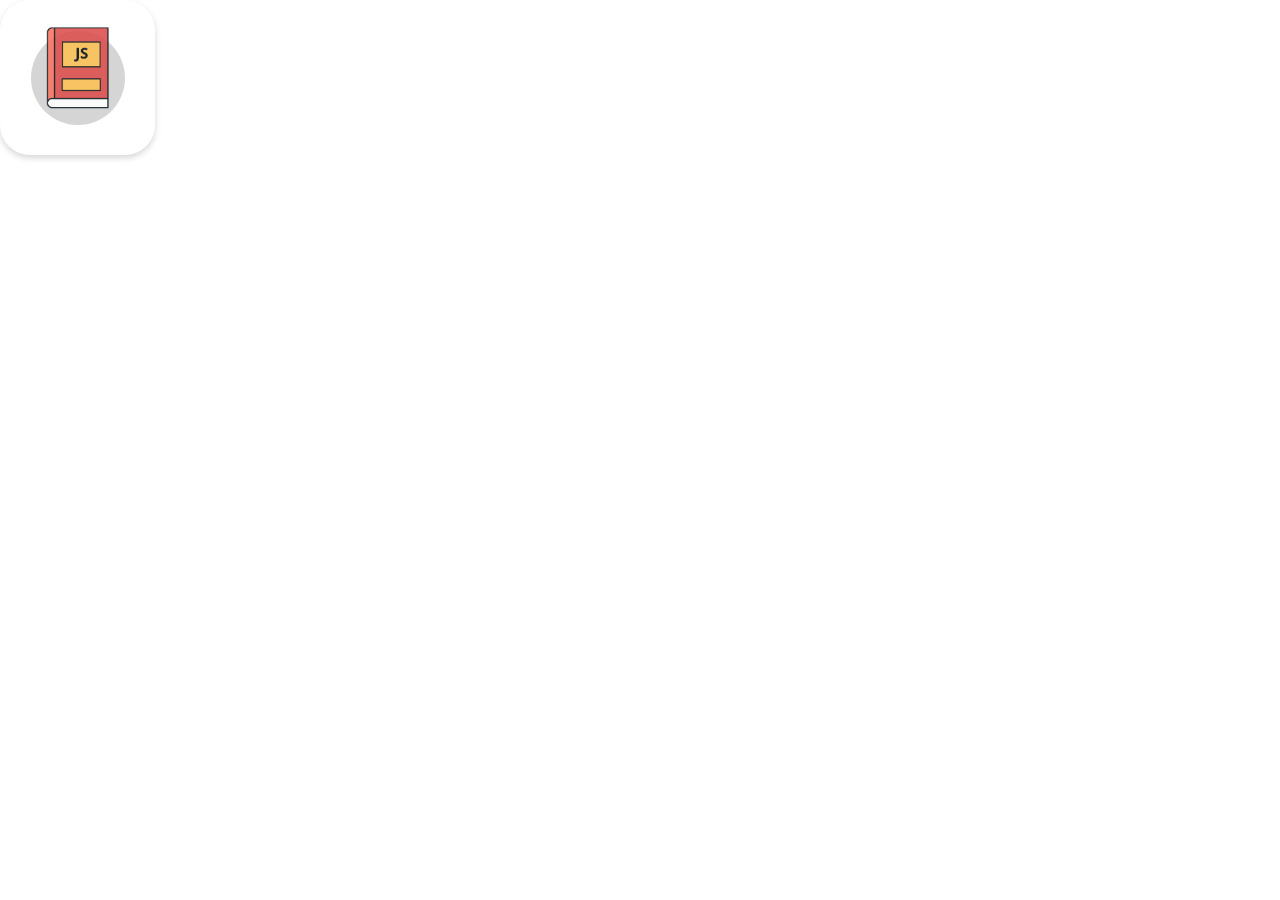
==== index.html @ 56843798 "criando novo componente com variação" ====
<!DOCTYPE html>
<html lang="en">
<head>
    <meta charset="UTF-8">
    <meta name="viewport" content="width=device-width, initial-scale=1.0">
    <meta http-equiv="X-UA-Compatible" content="ie=edge">
    <title>Memory Card</title>
    <link rel="stylesheet" href="css/generic/reset.css">
    <link rel="stylesheet" href="css/components/memory-card.css">
</head>
<body>
    <div id="root">

        <article class="memory-card -front">
            <img class="icon" src="img/icon-js.png" alt="">
        </article>
    </div>
    <!-- <script src="src/index.js"></script> -->
</body>
</html>
---- css/components/memory-card.css ----
.memory-card{
    width: 155px;
    height: 155px;
    background-color: #f25a70;
    border-radius: 30px;
    display: flex;
    justify-content: center;
    align-items: center;
    box-shadow: 0 3px 6px 0 rgba(0, 0, 0, 0.16);
 }

.memory-card.-front{
    background-color: transparent;
}

.memory-card.-front::before{
    content: "";
    background-color: #d5d5d5;
    border-radius: 50%;
    width: 94px;
    height: 94px;
    position: absolute;
}

.memory-card > .icon{
    width: 100px;
    height: 100px;
}

.memory-card.-front > .icon{
    position: absolute;
    transform: translateY(-10px);
}
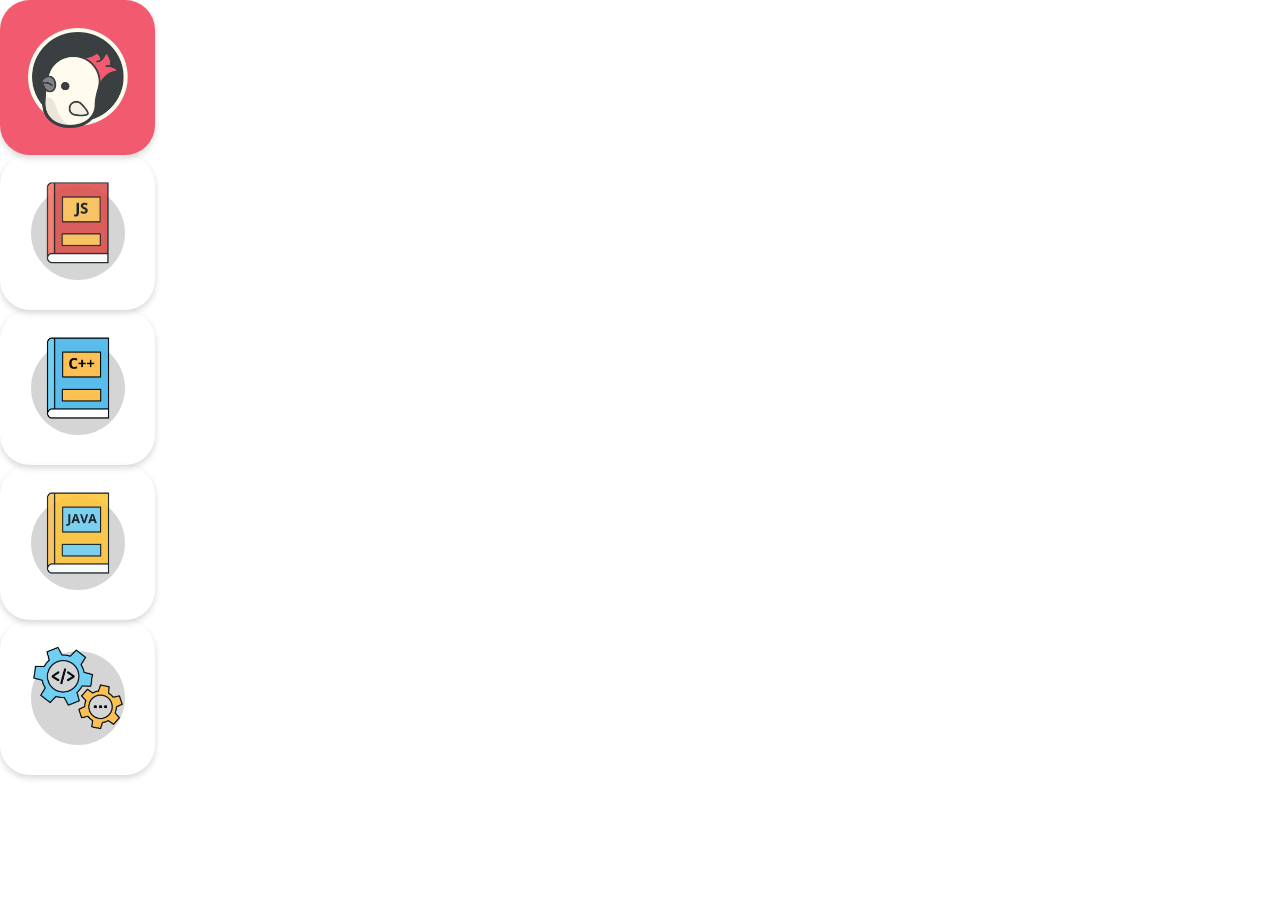
==== commit 0d13533a: "repetindo criação dos componentes" ====
--- a/index.html
+++ b/index.html
@@ -9,12 +9,7 @@
     <link rel="stylesheet" href="css/components/memory-card.css">
 </head>
 <body>
-    <div id="root">
-
-        <article class="memory-card -front">
-            <img class="icon" src="img/icon-js.png" alt="">
-        </article>
-    </div>
-    <!-- <script src="src/index.js"></script> -->
+    <div id="root"></div>
+    <script src="src/index.js"></script>
 </body>
 </html>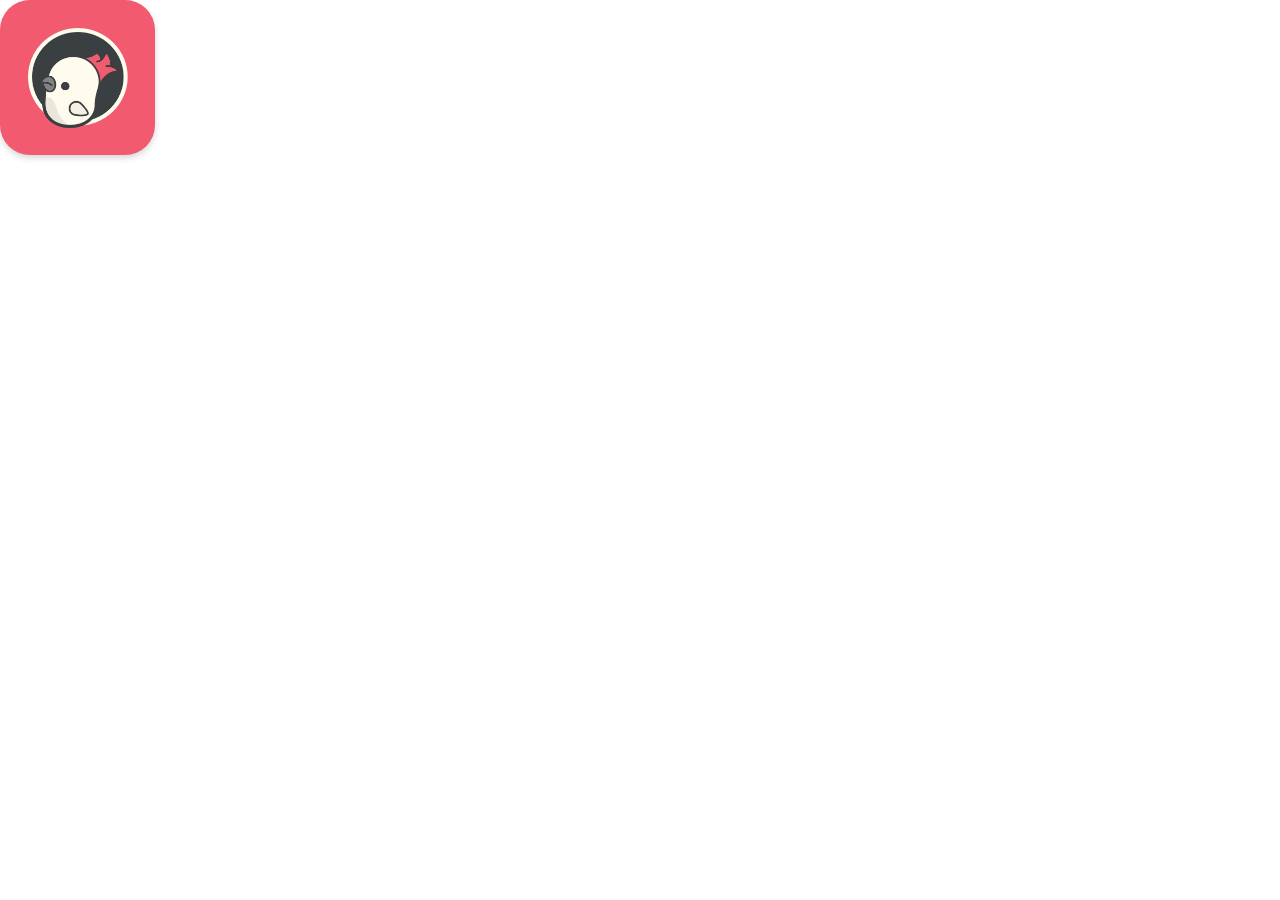
==== commit b01f38b8: "organizando js - isolando pages e components" ====
--- a/index.html
+++ b/index.html
@@ -10,6 +10,8 @@
 </head>
 <body>
     <div id="root"></div>
-    <script src="src/index.js"></script>
+
+    <script src="src/components/memory-card/index.js"></script>
+    <script src="src/pages/games/index.js"></script>
 </body>
 </html>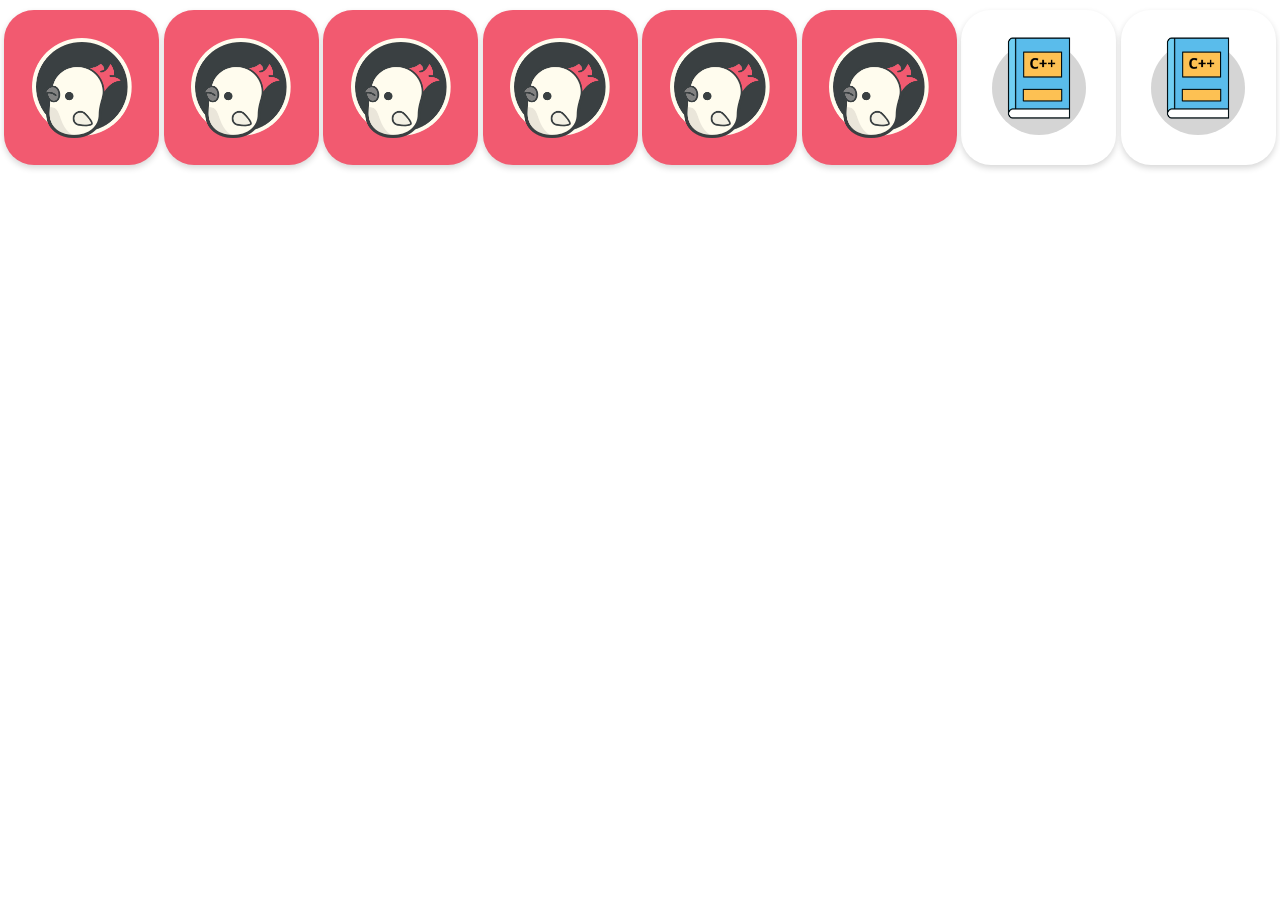
==== commit 82dff06d: "utilizando object de estrutura" ====
--- a/index.html
+++ b/index.html
@@ -6,11 +6,13 @@
     <meta http-equiv="X-UA-Compatible" content="ie=edge">
     <title>Memory Card</title>
     <link rel="stylesheet" href="css/generic/reset.css">
+    <link rel="stylesheet" href="css/objetcs/wrap-cards.css">
     <link rel="stylesheet" href="css/components/memory-card.css">
 </head>
 <body>
     <div id="root"></div>
 
+    <script src="src/objects/wrap-cards/index.js"></script>
     <script src="src/components/memory-card/index.js"></script>
     <script src="src/pages/games/index.js"></script>
 </body>
--- a/css/objetcs/wrap-cards.css
+++ b/css/objetcs/wrap-cards.css
@@ -0,0 +1,10 @@
+.wrap-cards{
+    display: flex;
+    flex-wrap: wrap;
+    justify-content: space-evenly;
+    padding-top: 10px;
+}
+
+.wrap-cards > .memory-card{
+    margin-bottom: 10px;
+}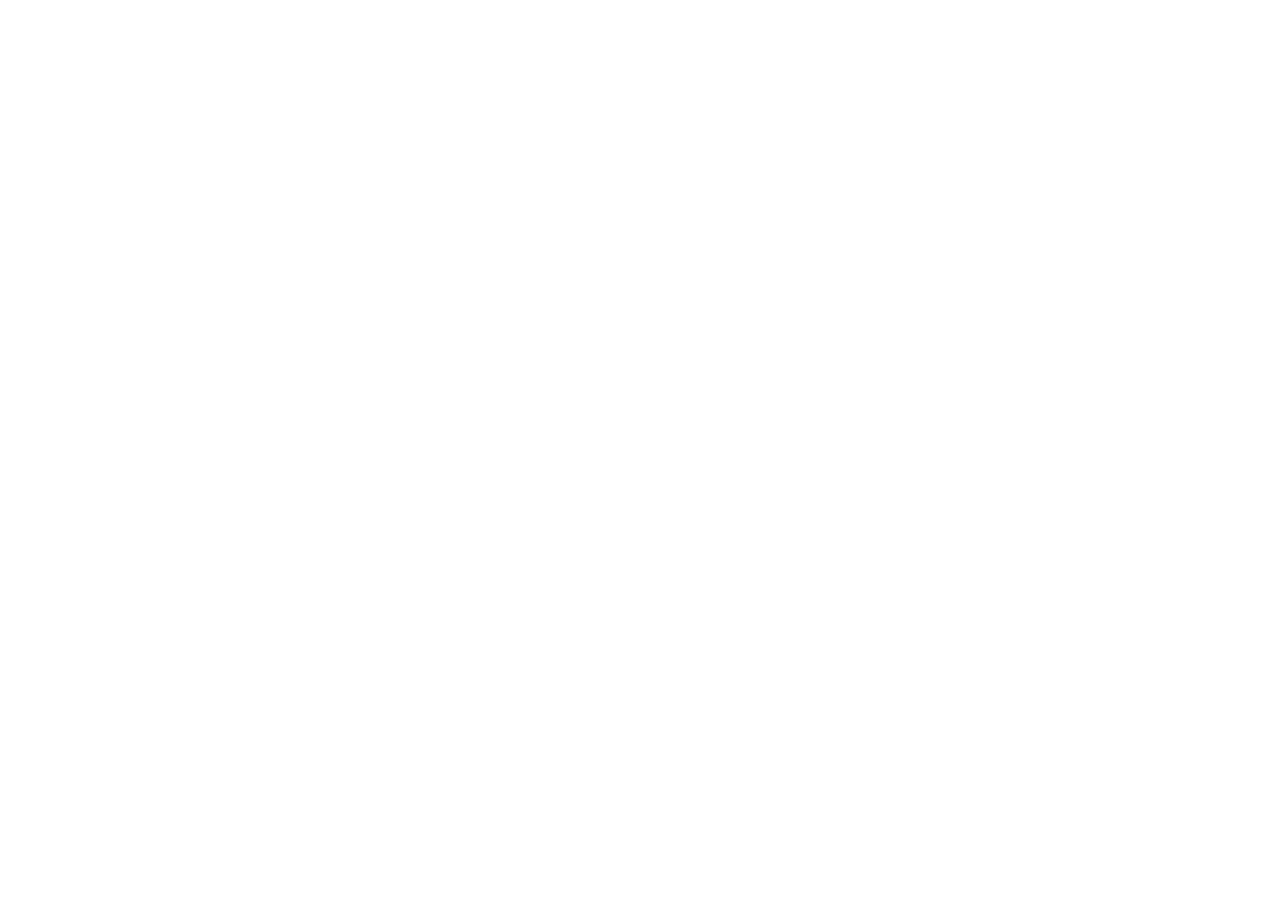
==== commit 80197471: "deixando wrapper burro" ====
--- a/index.html
+++ b/index.html
@@ -11,7 +11,7 @@
 </head>
 <body>
     <div id="root"></div>
-
+    
     <script src="src/objects/wrap-cards/index.js"></script>
     <script src="src/components/memory-card/index.js"></script>
     <script src="src/pages/games/index.js"></script>
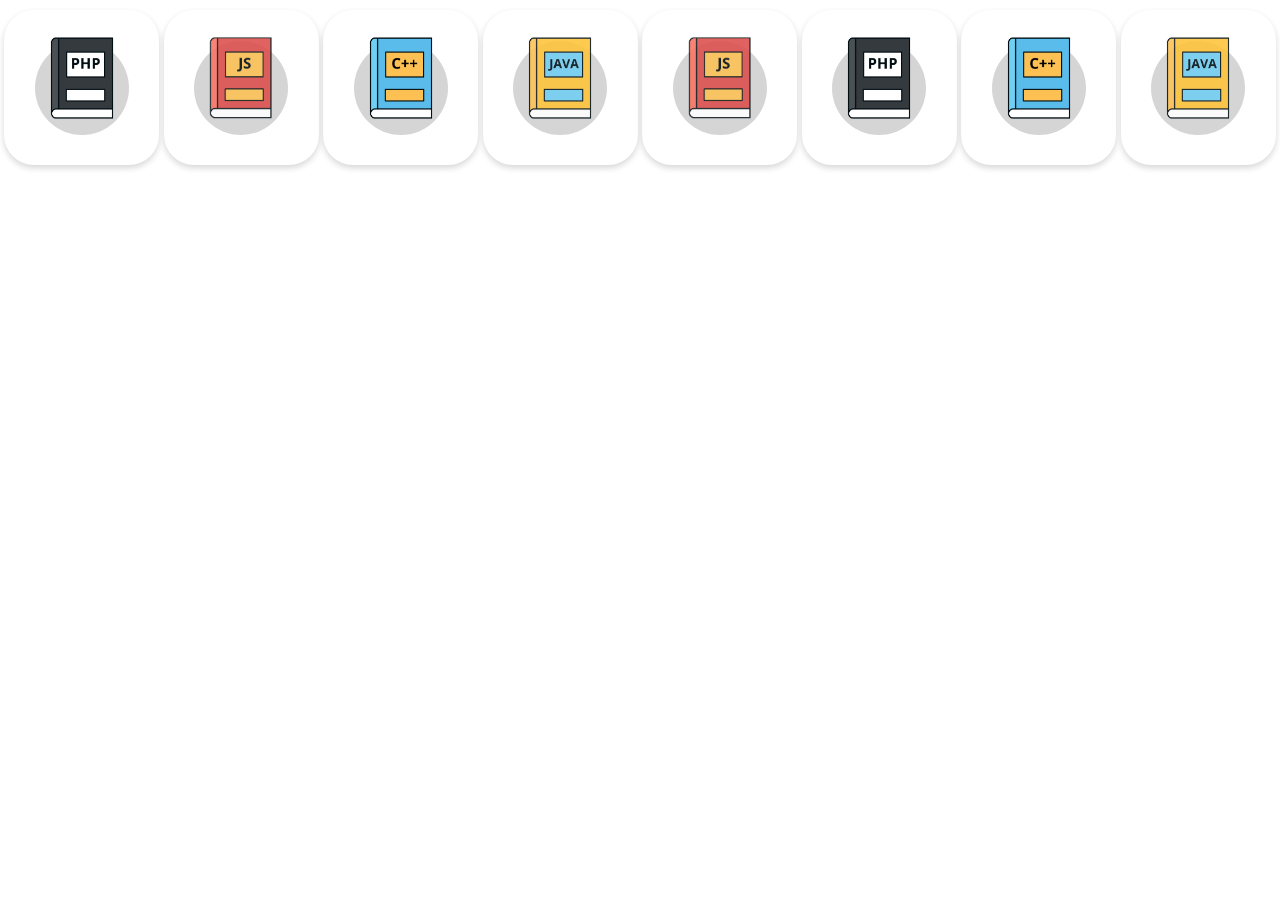
==== commit c76c298c: "css e js na mesma pasta representando um componente" ====
--- a/index.html
+++ b/index.html
@@ -6,8 +6,10 @@
     <meta http-equiv="X-UA-Compatible" content="ie=edge">
     <title>Memory Card</title>
     <link rel="stylesheet" href="css/generic/reset.css">
-    <link rel="stylesheet" href="css/objetcs/wrap-cards.css">
-    <link rel="stylesheet" href="css/components/memory-card.css">
+
+    <link rel="stylesheet" href="src/objects/wrap-cards/style.css">
+
+    <link rel="stylesheet" href="src/components/memory-card/style.css">
 </head>
 <body>
     <div id="root"></div>
--- a/src/objects/wrap-cards/style.css
+++ b/src/objects/wrap-cards/style.css
@@ -0,0 +1,10 @@
+.wrap-cards{
+    display: flex;
+    flex-wrap: wrap;
+    justify-content: space-evenly;
+    padding-top: 10px;
+}
+
+.wrap-cards > .memory-card{
+    margin-bottom: 10px;
+}--- a/src/components/memory-card/style.css
+++ b/src/components/memory-card/style.css
@@ -0,0 +1,34 @@
+.memory-card{
+    width: 155px;
+    height: 155px;
+    background-color: #f25a70;
+    border-radius: 30px;
+    display: flex;
+    justify-content: center;
+    align-items: center;
+    box-shadow: 0 3px 6px 0 rgba(0, 0, 0, 0.16);
+    cursor: pointer;
+ }
+
+.memory-card.-front{
+    background-color: transparent;
+}
+
+.memory-card.-front::before{
+    content: "";
+    background-color: #d5d5d5;
+    border-radius: 50%;
+    width: 94px;
+    height: 94px;
+    position: absolute;
+}
+
+.memory-card > .icon{
+    width: 100px;
+    height: 100px;
+}
+
+.memory-card.-front > .icon{
+    position: absolute;
+    transform: translateY(-10px);
+}
